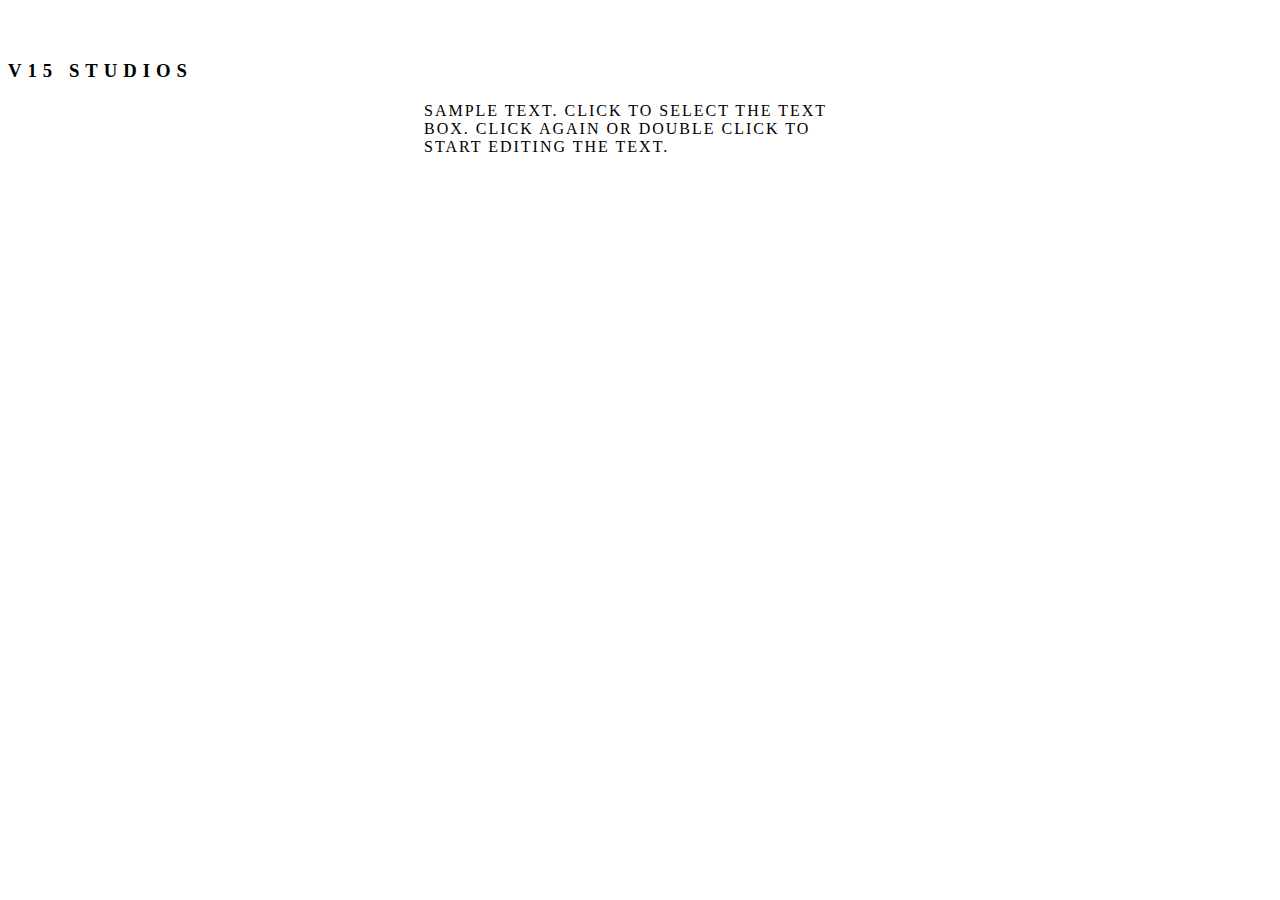
==== Home.html @ 9c9c560e "Initial commit" ====
<!DOCTYPE html>
<html style="font-size: 16px;"><head>
    <meta name="viewport" content="width=device-width, initial-scale=1.0">
    <meta charset="utf-8">
    <meta name="keywords" content=""><meta name="description" content=""><meta name="page_type" content="np-template-header-footer-from-plugin">
    <title></title>
    <link rel="stylesheet" href="/nicepage.css" media="screen">
    <script class="u-script" type="text/javascript" src="np://app.desktop.nicepage.com/jquery.js" defer=""></script>
    <script class="u-script" type="text/javascript" src="np://app.desktop.nicepage.com/nicepage.js" defer=""></script>
<meta name="generator" content="Nicepage 3.5.1, nicepage.com"></head>
<body class="u-body" data-style="blank" data-posts="" data-global-section-properties="{&quot;colorings&quot;:{&quot;light&quot;:[&quot;clean&quot;],&quot;colored&quot;:[&quot;clean&quot;],&quot;dark&quot;:[&quot;dark&quot;]}}" data-source="blank" data-page-sections-style="[]" data-page-coloring-types="{&quot;light&quot;:[&quot;clean&quot;],&quot;colored&quot;:[&quot;clean&quot;],&quot;dark&quot;:[&quot;dark&quot;]}" data-page-category="&quot;Basic&quot;"><section class="u-align-center u-clearfix u-image u-block-e11b-1" custom-posts-hash="[]" data-style="blank" data-section-properties="{&quot;margin&quot;:&quot;none&quot;,&quot;stretch&quot;:true}" id="carousel_191b" data-source="fix" data-id="e11b" data-image-width="1600" data-image-height="1067">
  <div class="u-clearfix u-sheet u-valign-middle u-block-e11b-2" data-state="{&quot;margin-top&quot;:{&quot;shouldApplyDefaultMargins&quot;:{&quot;XL&quot;:false,&quot;LG&quot;:false,&quot;MD&quot;:false,&quot;SM&quot;:false,&quot;XS&quot;:false},&quot;parentVerticalAlign&quot;:{&quot;XL&quot;:&quot;middle&quot;,&quot;LG&quot;:&quot;middle&quot;,&quot;MD&quot;:&quot;middle&quot;,&quot;SM&quot;:&quot;middle&quot;,&quot;XS&quot;:&quot;middle&quot;}},&quot;margin-bottom&quot;:{&quot;shouldApplyDefaultMargins&quot;:{&quot;XL&quot;:false,&quot;LG&quot;:false,&quot;MD&quot;:false,&quot;SM&quot;:false,&quot;XS&quot;:false},&quot;parentVerticalAlign&quot;:{&quot;XL&quot;:&quot;middle&quot;,&quot;LG&quot;:&quot;middle&quot;,&quot;MD&quot;:&quot;middle&quot;,&quot;SM&quot;:&quot;middle&quot;,&quot;XS&quot;:&quot;middle&quot;}}}"><h3 class="u-custom-font u-font-oswald u-text u-text-body-alt-color u-text-default u-block-e11b-3" data-state="{&quot;margin-top&quot;:{&quot;shouldApplyDefaultMargins&quot;:{&quot;XL&quot;:true,&quot;LG&quot;:true,&quot;MD&quot;:true,&quot;SM&quot;:true,&quot;XS&quot;:true},&quot;parentVerticalAlign&quot;:{&quot;XL&quot;:&quot;middle&quot;,&quot;LG&quot;:&quot;middle&quot;,&quot;MD&quot;:&quot;middle&quot;,&quot;SM&quot;:&quot;middle&quot;,&quot;XS&quot;:&quot;middle&quot;}},&quot;margin-bottom&quot;:{&quot;shouldApplyDefaultMargins&quot;:{&quot;XL&quot;:true,&quot;LG&quot;:true,&quot;MD&quot;:true,&quot;SM&quot;:true,&quot;XS&quot;:true},&quot;parentVerticalAlign&quot;:{&quot;XL&quot;:&quot;middle&quot;,&quot;LG&quot;:&quot;middle&quot;,&quot;MD&quot;:&quot;middle&quot;,&quot;SM&quot;:&quot;middle&quot;,&quot;XS&quot;:&quot;middle&quot;}}}">V15 Studios</h3><p class="u-custom-font u-heading-font u-text u-text-body-alt-color u-block-e11b-4" data-state="{&quot;margin-top&quot;:{&quot;shouldApplyDefaultMargins&quot;:{&quot;XL&quot;:true,&quot;LG&quot;:true,&quot;MD&quot;:true,&quot;SM&quot;:true,&quot;XS&quot;:true},&quot;parentVerticalAlign&quot;:{&quot;XL&quot;:&quot;middle&quot;,&quot;LG&quot;:&quot;middle&quot;,&quot;MD&quot;:&quot;middle&quot;,&quot;SM&quot;:&quot;middle&quot;,&quot;XS&quot;:&quot;middle&quot;}},&quot;margin-bottom&quot;:{&quot;shouldApplyDefaultMargins&quot;:{&quot;XL&quot;:true,&quot;LG&quot;:true,&quot;MD&quot;:true,&quot;SM&quot;:true,&quot;XS&quot;:true},&quot;parentVerticalAlign&quot;:{&quot;XL&quot;:&quot;middle&quot;,&quot;LG&quot;:&quot;middle&quot;,&quot;MD&quot;:&quot;middle&quot;,&quot;SM&quot;:&quot;middle&quot;,&quot;XS&quot;:&quot;middle&quot;}}}">Sample text. Click to select the text box. Click again or double click to start editing the text.</p></div>
<style data-mode="XL" data-visited="true">@media (min-width: 1200px) {
  .u-block-e11b-1 {
    background-image: url("np://user.desktop.nicepage.com/Site_80769023/images/pexelsphoto1089438.jpeg");
    background-position: 50% 50%;
  }
  .u-block-e11b-2 {
    min-height: 500px;
  }
  .u-block-e11b-3 {
    text-transform: uppercase;
    letter-spacing: 6px;
    margin-top: 60px;
    margin-left: auto;
    margin-right: auto;
    margin-bottom: 0;
  }
  .u-block-e11b-4 {
    text-transform: uppercase;
    letter-spacing: 2px;
    width: 432px;
    margin-top: 20px;
    margin-left: auto;
    margin-right: auto;
    margin-bottom: 60px;
  }
}</style><style data-mode="LG">@media (max-width: 1199px) and (min-width: 992px) {
  .u-block-e11b-1 {
    background-image: url("np://user.desktop.nicepage.com/Site_80769023/images/pexelsphoto1089438.jpeg");
    background-position: 50% 50%;
  }
  .u-block-e11b-2 {
    min-height: 412px;
  }
  .u-block-e11b-3 {
    text-transform: uppercase;
    letter-spacing: 6px;
    margin-top: 60px;
    margin-right: auto;
    margin-bottom: 0;
    margin-left: auto;
  }
  .u-block-e11b-4 {
    text-transform: uppercase;
    letter-spacing: 2px;
    width: 432px;
    margin-top: 20px;
    margin-left: auto;
    margin-right: auto;
    margin-bottom: 60px;
  }
}</style><style data-mode="MD">@media (max-width: 991px) and (min-width: 768px) {
  .u-block-e11b-1 {
    background-image: url("np://user.desktop.nicepage.com/Site_80769023/images/pexelsphoto1089438.jpeg");
    background-position: 50% 50%;
  }
  .u-block-e11b-2 {
    min-height: 316px;
  }
  .u-block-e11b-3 {
    text-transform: uppercase;
    letter-spacing: 6px;
    margin-top: 60px;
    margin-right: auto;
    margin-bottom: 0;
    margin-left: auto;
  }
  .u-block-e11b-4 {
    text-transform: uppercase;
    letter-spacing: 2px;
    width: 432px;
    margin-top: 20px;
    margin-left: auto;
    margin-right: auto;
    margin-bottom: 60px;
  }
}</style><style data-mode="SM">@media (max-width: 767px) and (min-width: 576px) {
  .u-block-e11b-1 {
    background-image: url("np://user.desktop.nicepage.com/Site_80769023/images/pexelsphoto1089438.jpeg");
    background-position: 50% 50%;
  }
  .u-block-e11b-2 {
    min-height: 237px;
  }
  .u-block-e11b-3 {
    text-transform: uppercase;
    letter-spacing: 6px;
    margin-top: 60px;
    margin-right: auto;
    margin-bottom: 0;
    margin-left: auto;
  }
  .u-block-e11b-4 {
    text-transform: uppercase;
    letter-spacing: 2px;
    width: 432px;
    margin-top: 20px;
    margin-left: auto;
    margin-right: auto;
    margin-bottom: 60px;
  }
}</style><style data-mode="XS">@media (max-width: 575px) {
  .u-block-e11b-1 {
    background-image: url("np://user.desktop.nicepage.com/Site_80769023/images/pexelsphoto1089438.jpeg");
    background-position: 50% 50%;
  }
  .u-block-e11b-2 {
    min-height: 149px;
  }
  .u-block-e11b-3 {
    text-transform: uppercase;
    letter-spacing: 6px;
    margin-top: 60px;
    margin-right: auto;
    margin-bottom: 0;
    margin-left: auto;
  }
  .u-block-e11b-4 {
    text-transform: uppercase;
    letter-spacing: 2px;
    width: 340px;
    margin-top: 20px;
    margin-left: auto;
    margin-right: auto;
    margin-bottom: 60px;
  }
}</style></section>
</body></html>
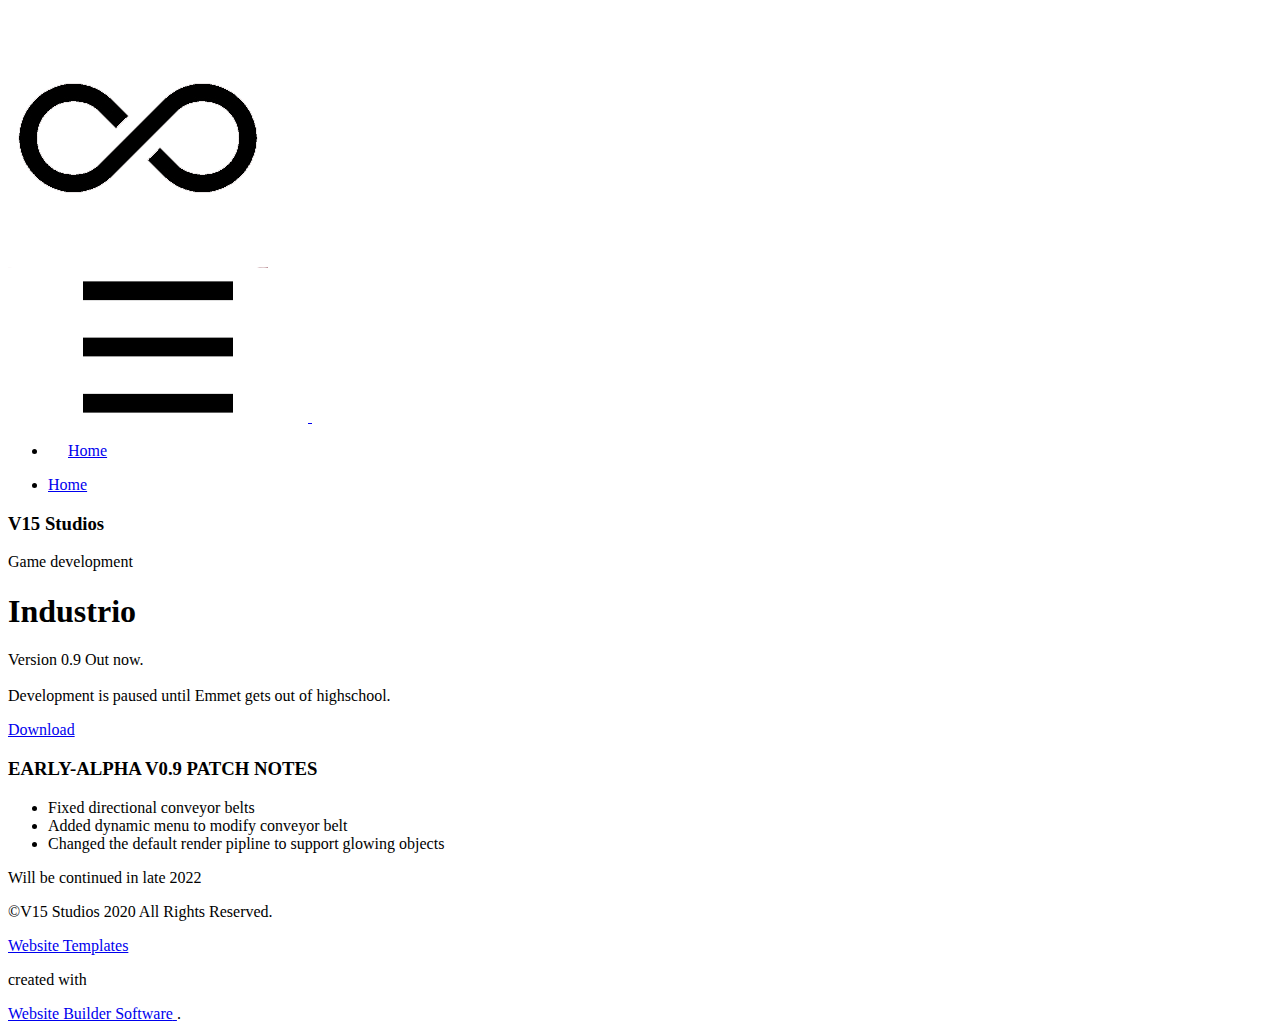
==== commit 6932905c: "Updated webpage" ====
--- a/Home.html
+++ b/Home.html
@@ -1,139 +1,130 @@
 <!DOCTYPE html>
-<html style="font-size: 16px;"><head>
+<html style="font-size: 16px;">
+  <head>
     <meta name="viewport" content="width=device-width, initial-scale=1.0">
     <meta charset="utf-8">
-    <meta name="keywords" content=""><meta name="description" content=""><meta name="page_type" content="np-template-header-footer-from-plugin">
-    <title></title>
-    <link rel="stylesheet" href="/nicepage.css" media="screen">
-    <script class="u-script" type="text/javascript" src="np://app.desktop.nicepage.com/jquery.js" defer=""></script>
-    <script class="u-script" type="text/javascript" src="np://app.desktop.nicepage.com/nicepage.js" defer=""></script>
-<meta name="generator" content="Nicepage 3.5.1, nicepage.com"></head>
-<body class="u-body" data-style="blank" data-posts="" data-global-section-properties="{&quot;colorings&quot;:{&quot;light&quot;:[&quot;clean&quot;],&quot;colored&quot;:[&quot;clean&quot;],&quot;dark&quot;:[&quot;dark&quot;]}}" data-source="blank" data-page-sections-style="[]" data-page-coloring-types="{&quot;light&quot;:[&quot;clean&quot;],&quot;colored&quot;:[&quot;clean&quot;],&quot;dark&quot;:[&quot;dark&quot;]}" data-page-category="&quot;Basic&quot;"><section class="u-align-center u-clearfix u-image u-block-e11b-1" custom-posts-hash="[]" data-style="blank" data-section-properties="{&quot;margin&quot;:&quot;none&quot;,&quot;stretch&quot;:true}" id="carousel_191b" data-source="fix" data-id="e11b" data-image-width="1600" data-image-height="1067">
-  <div class="u-clearfix u-sheet u-valign-middle u-block-e11b-2" data-state="{&quot;margin-top&quot;:{&quot;shouldApplyDefaultMargins&quot;:{&quot;XL&quot;:false,&quot;LG&quot;:false,&quot;MD&quot;:false,&quot;SM&quot;:false,&quot;XS&quot;:false},&quot;parentVerticalAlign&quot;:{&quot;XL&quot;:&quot;middle&quot;,&quot;LG&quot;:&quot;middle&quot;,&quot;MD&quot;:&quot;middle&quot;,&quot;SM&quot;:&quot;middle&quot;,&quot;XS&quot;:&quot;middle&quot;}},&quot;margin-bottom&quot;:{&quot;shouldApplyDefaultMargins&quot;:{&quot;XL&quot;:false,&quot;LG&quot;:false,&quot;MD&quot;:false,&quot;SM&quot;:false,&quot;XS&quot;:false},&quot;parentVerticalAlign&quot;:{&quot;XL&quot;:&quot;middle&quot;,&quot;LG&quot;:&quot;middle&quot;,&quot;MD&quot;:&quot;middle&quot;,&quot;SM&quot;:&quot;middle&quot;,&quot;XS&quot;:&quot;middle&quot;}}}"><h3 class="u-custom-font u-font-oswald u-text u-text-body-alt-color u-text-default u-block-e11b-3" data-state="{&quot;margin-top&quot;:{&quot;shouldApplyDefaultMargins&quot;:{&quot;XL&quot;:true,&quot;LG&quot;:true,&quot;MD&quot;:true,&quot;SM&quot;:true,&quot;XS&quot;:true},&quot;parentVerticalAlign&quot;:{&quot;XL&quot;:&quot;middle&quot;,&quot;LG&quot;:&quot;middle&quot;,&quot;MD&quot;:&quot;middle&quot;,&quot;SM&quot;:&quot;middle&quot;,&quot;XS&quot;:&quot;middle&quot;}},&quot;margin-bottom&quot;:{&quot;shouldApplyDefaultMargins&quot;:{&quot;XL&quot;:true,&quot;LG&quot;:true,&quot;MD&quot;:true,&quot;SM&quot;:true,&quot;XS&quot;:true},&quot;parentVerticalAlign&quot;:{&quot;XL&quot;:&quot;middle&quot;,&quot;LG&quot;:&quot;middle&quot;,&quot;MD&quot;:&quot;middle&quot;,&quot;SM&quot;:&quot;middle&quot;,&quot;XS&quot;:&quot;middle&quot;}}}">V15 Studios</h3><p class="u-custom-font u-heading-font u-text u-text-body-alt-color u-block-e11b-4" data-state="{&quot;margin-top&quot;:{&quot;shouldApplyDefaultMargins&quot;:{&quot;XL&quot;:true,&quot;LG&quot;:true,&quot;MD&quot;:true,&quot;SM&quot;:true,&quot;XS&quot;:true},&quot;parentVerticalAlign&quot;:{&quot;XL&quot;:&quot;middle&quot;,&quot;LG&quot;:&quot;middle&quot;,&quot;MD&quot;:&quot;middle&quot;,&quot;SM&quot;:&quot;middle&quot;,&quot;XS&quot;:&quot;middle&quot;}},&quot;margin-bottom&quot;:{&quot;shouldApplyDefaultMargins&quot;:{&quot;XL&quot;:true,&quot;LG&quot;:true,&quot;MD&quot;:true,&quot;SM&quot;:true,&quot;XS&quot;:true},&quot;parentVerticalAlign&quot;:{&quot;XL&quot;:&quot;middle&quot;,&quot;LG&quot;:&quot;middle&quot;,&quot;MD&quot;:&quot;middle&quot;,&quot;SM&quot;:&quot;middle&quot;,&quot;XS&quot;:&quot;middle&quot;}}}">Sample text. Click to select the text box. Click again or double click to start editing the text.</p></div>
-<style data-mode="XL" data-visited="true">@media (min-width: 1200px) {
-  .u-block-e11b-1 {
-    background-image: url("np://user.desktop.nicepage.com/Site_80769023/images/pexelsphoto1089438.jpeg");
-    background-position: 50% 50%;
-  }
-  .u-block-e11b-2 {
-    min-height: 500px;
-  }
-  .u-block-e11b-3 {
-    text-transform: uppercase;
-    letter-spacing: 6px;
-    margin-top: 60px;
-    margin-left: auto;
-    margin-right: auto;
-    margin-bottom: 0;
-  }
-  .u-block-e11b-4 {
-    text-transform: uppercase;
-    letter-spacing: 2px;
-    width: 432px;
-    margin-top: 20px;
-    margin-left: auto;
-    margin-right: auto;
-    margin-bottom: 60px;
-  }
-}</style><style data-mode="LG">@media (max-width: 1199px) and (min-width: 992px) {
-  .u-block-e11b-1 {
-    background-image: url("np://user.desktop.nicepage.com/Site_80769023/images/pexelsphoto1089438.jpeg");
-    background-position: 50% 50%;
-  }
-  .u-block-e11b-2 {
-    min-height: 412px;
-  }
-  .u-block-e11b-3 {
-    text-transform: uppercase;
-    letter-spacing: 6px;
-    margin-top: 60px;
-    margin-right: auto;
-    margin-bottom: 0;
-    margin-left: auto;
-  }
-  .u-block-e11b-4 {
-    text-transform: uppercase;
-    letter-spacing: 2px;
-    width: 432px;
-    margin-top: 20px;
-    margin-left: auto;
-    margin-right: auto;
-    margin-bottom: 60px;
-  }
-}</style><style data-mode="MD">@media (max-width: 991px) and (min-width: 768px) {
-  .u-block-e11b-1 {
-    background-image: url("np://user.desktop.nicepage.com/Site_80769023/images/pexelsphoto1089438.jpeg");
-    background-position: 50% 50%;
-  }
-  .u-block-e11b-2 {
-    min-height: 316px;
-  }
-  .u-block-e11b-3 {
-    text-transform: uppercase;
-    letter-spacing: 6px;
-    margin-top: 60px;
-    margin-right: auto;
-    margin-bottom: 0;
-    margin-left: auto;
-  }
-  .u-block-e11b-4 {
-    text-transform: uppercase;
-    letter-spacing: 2px;
-    width: 432px;
-    margin-top: 20px;
-    margin-left: auto;
-    margin-right: auto;
-    margin-bottom: 60px;
-  }
-}</style><style data-mode="SM">@media (max-width: 767px) and (min-width: 576px) {
-  .u-block-e11b-1 {
-    background-image: url("np://user.desktop.nicepage.com/Site_80769023/images/pexelsphoto1089438.jpeg");
-    background-position: 50% 50%;
-  }
-  .u-block-e11b-2 {
-    min-height: 237px;
-  }
-  .u-block-e11b-3 {
-    text-transform: uppercase;
-    letter-spacing: 6px;
-    margin-top: 60px;
-    margin-right: auto;
-    margin-bottom: 0;
-    margin-left: auto;
-  }
-  .u-block-e11b-4 {
-    text-transform: uppercase;
-    letter-spacing: 2px;
-    width: 432px;
-    margin-top: 20px;
-    margin-left: auto;
-    margin-right: auto;
-    margin-bottom: 60px;
-  }
-}</style><style data-mode="XS">@media (max-width: 575px) {
-  .u-block-e11b-1 {
-    background-image: url("np://user.desktop.nicepage.com/Site_80769023/images/pexelsphoto1089438.jpeg");
-    background-position: 50% 50%;
-  }
-  .u-block-e11b-2 {
-    min-height: 149px;
-  }
-  .u-block-e11b-3 {
-    text-transform: uppercase;
-    letter-spacing: 6px;
-    margin-top: 60px;
-    margin-right: auto;
-    margin-bottom: 0;
-    margin-left: auto;
-  }
-  .u-block-e11b-4 {
-    text-transform: uppercase;
-    letter-spacing: 2px;
-    width: 340px;
-    margin-top: 20px;
-    margin-left: auto;
-    margin-right: auto;
-    margin-bottom: 60px;
-  }
-}</style></section>
-</body></html>+    <meta name="keywords" content="Industrio">
+    <meta name="description" content="">
+    <meta name="page_type" content="np-template-header-footer-from-plugin">
+    <title>Home</title>
+    <link rel="stylesheet" href="nicepage.css" media="screen">
+<link rel="stylesheet" href="Home.css" media="screen">
+    <script class="u-script" type="text/javascript" src="jquery.js" defer=""></script>
+    <script class="u-script" type="text/javascript" src="nicepage.js" defer=""></script>
+    <meta name="generator" content="Nicepage 3.5.1, nicepage.com">
+    <link id="u-theme-google-font" rel="stylesheet" href="https://fonts.googleapis.com/css?family=Roboto:100,100i,300,300i,400,400i,500,500i,700,700i,900,900i|Open+Sans:300,300i,400,400i,600,600i,700,700i,800,800i">
+    <link id="u-page-google-font" rel="stylesheet" href="https://fonts.googleapis.com/css?family=Oswald:200,300,400,500,600,700">
+    
+    
+    
+    <script type="application/ld+json">{
+		"@context": "http://schema.org",
+		"@type": "Organization",
+		"name": "",
+		"url": "index.html",
+		"logo": "images/kisspng-infinity-symbol-computer-icons-lucky-symbols-5ac04f20ef74e4.50557138152255260898081.png"
+}</script>
+    <meta property="og:title" content="Home">
+    <meta property="og:type" content="website">
+    <meta name="theme-color" content="#478ac9">
+    <link rel="canonical" href="index.html">
+    <meta property="og:url" content="index.html">
+  </head>
+  <body class="u-body"><header class="u-clearfix u-header u-header" id="sec-cf6f"><div class="u-clearfix u-sheet u-valign-middle u-sheet-1">
+        <a href="https://nicepage.com" class="u-image u-logo u-image-1" data-image-width="260" data-image-height="260">
+          <img src="images/kisspng-infinity-symbol-computer-icons-lucky-symbols-5ac04f20ef74e4.50557138152255260898081.png" class="u-logo-image u-logo-image-1" data-image-width="64">
+        </a>
+        <nav class="u-menu u-menu-dropdown u-offcanvas u-menu-1">
+          <div class="menu-collapse" style="font-size: 1rem; letter-spacing: 0px;">
+            <a class="u-button-style u-custom-left-right-menu-spacing u-custom-padding-bottom u-custom-top-bottom-menu-spacing u-nav-link u-text-active-palette-1-base u-text-hover-palette-2-base" href="#">
+              <svg><use xmlns:xlink="http://www.w3.org/1999/xlink" xlink:href="#menu-hamburger"></use></svg>
+              <svg version="1.1" xmlns="http://www.w3.org/2000/svg" xmlns:xlink="http://www.w3.org/1999/xlink"><defs><symbol id="menu-hamburger" viewBox="0 0 16 16" style="width: 16px; height: 16px;"><rect y="1" width="16" height="2"></rect><rect y="7" width="16" height="2"></rect><rect y="13" width="16" height="2"></rect>
+</symbol>
+</defs></svg>
+            </a>
+          </div>
+          <div class="u-nav-container">
+            <ul class="u-nav u-unstyled u-nav-1"><li class="u-nav-item"><a class="u-button-style u-nav-link u-text-active-palette-1-base u-text-hover-palette-2-base" href="#" style="padding: 10px 20px;">Home</a>
+</li></ul>
+          </div>
+          <div class="u-nav-container-collapse">
+            <div class="u-black u-container-style u-inner-container-layout u-opacity u-opacity-95 u-sidenav">
+              <div class="u-sidenav-overflow">
+                <div class="u-menu-close"></div>
+                <ul class="u-align-center u-nav u-popupmenu-items u-unstyled u-nav-2"><li class="u-nav-item"><a class="u-button-style u-nav-link" href="#">Home</a>
+</li></ul>
+              </div>
+            </div>
+            <div class="u-black u-menu-overlay u-opacity u-opacity-70"></div>
+          </div>
+        </nav>
+      </div></header>
+    <section class="u-align-center u-clearfix u-image u-section-1" id="carousel_191b" data-image-width="1600" data-image-height="1067">
+      <div class="u-clearfix u-sheet u-valign-middle u-sheet-1">
+        <h3 class="u-custom-font u-font-oswald u-text u-text-body-alt-color u-text-default u-text-1">V15 Studios</h3>
+        <p class="u-custom-font u-heading-font u-text u-text-body-alt-color u-text-2">Game development</p>
+      </div>
+    </section>
+    <section class="u-black u-clearfix u-section-2" id="carousel_a4e6">
+      <div class="u-clearfix u-sheet u-sheet-1">
+        <div class="u-custom-color-1 u-expanded-width-sm u-expanded-width-xs u-shape u-shape-rectangle u-shape-1"></div>
+        <div class="u-clearfix u-layout-wrap u-layout-wrap-1">
+          <div class="u-gutter-0 u-layout">
+            <div class="u-layout-col">
+              <div class="u-size-30 u-size-60-md">
+                <div class="u-layout-row">
+                  <div class="u-align-left u-container-style u-custom-color-1 u-layout-cell u-left-cell u-size-26 u-layout-cell-1">
+                    <div class="u-container-layout u-container-layout-1">
+                      <h1 class="u-custom-font u-font-oswald u-text u-text-1">Industrio</h1>
+                      <p class="u-large-text u-text u-text-variant u-text-2">Version 0.9 Out now.<br>
+                        <br>Development is paused until Emmet gets out of highschool.
+                      </p>
+                      <a href="https://drive.google.com/uc?export=download&amp;id=1-0B6oS8dvE2Zx6dJp6wc-dJf1F6FexZs" class="u-btn u-button-style u-text-body-color u-white u-btn-1">Download</a>
+                    </div>
+                  </div>
+                  <div class="u-container-style u-image u-layout-cell u-right-cell u-size-34 u-image-1">
+                    <div class="u-container-layout u-container-layout-2"></div>
+                  </div>
+                </div>
+              </div>
+              <div class="u-size-30 u-size-60-md">
+                <div class="u-layout-row">
+                  <div class="u-container-style u-layout-cell u-left-cell u-size-40 u-layout-cell-3">
+                    <div class="u-container-layout u-valign-top-lg u-valign-top-md u-valign-top-xl u-container-layout-3">
+                      <h3 class="u-custom-font u-text u-text-font u-text-palette-4-base u-text-3">EARLY-ALPHA V0.9 PATCH NOTES</h3>
+                      <ul class="u-text u-text-4">
+                        <li>Fixed directional conveyor belts</li>
+                        <li>Added dynamic menu to modify conveyor belt</li>
+                        <li>Changed the default render pipline to support glowing objects</li>
+                      </ul>
+                      <p class="u-text u-text-grey-50 u-text-5">Will be continued in late 2022</p>
+                    </div>
+                  </div>
+                  <div class="u-container-style u-layout-cell u-right-cell u-size-20 u-layout-cell-4">
+                    <div class="u-container-layout u-container-layout-4"></div>
+                  </div>
+                </div>
+              </div>
+            </div>
+          </div>
+        </div>
+      </div>
+    </section>
+    
+    
+    <footer class="u-align-center u-clearfix u-footer u-grey-80 u-footer" id="sec-aa2d"><div class="u-clearfix u-sheet u-sheet-1">
+        <p class="u-small-text u-text u-text-variant u-text-1">©V15 Studios 2020 All Rights Reserved.</p>
+      </div></footer>
+    <section class="u-backlink u-clearfix u-grey-80">
+      <a class="u-link" href="https://nicepage.com/website-templates" target="_blank">
+        <span>Website Templates</span>
+      </a>
+      <p class="u-text">
+        <span>created with</span>
+      </p>
+      <a class="u-link" href="https://nicepage.com/" target="_blank">
+        <span>Website Builder Software</span>
+      </a>. 
+    </section>
+  </body>
+</html>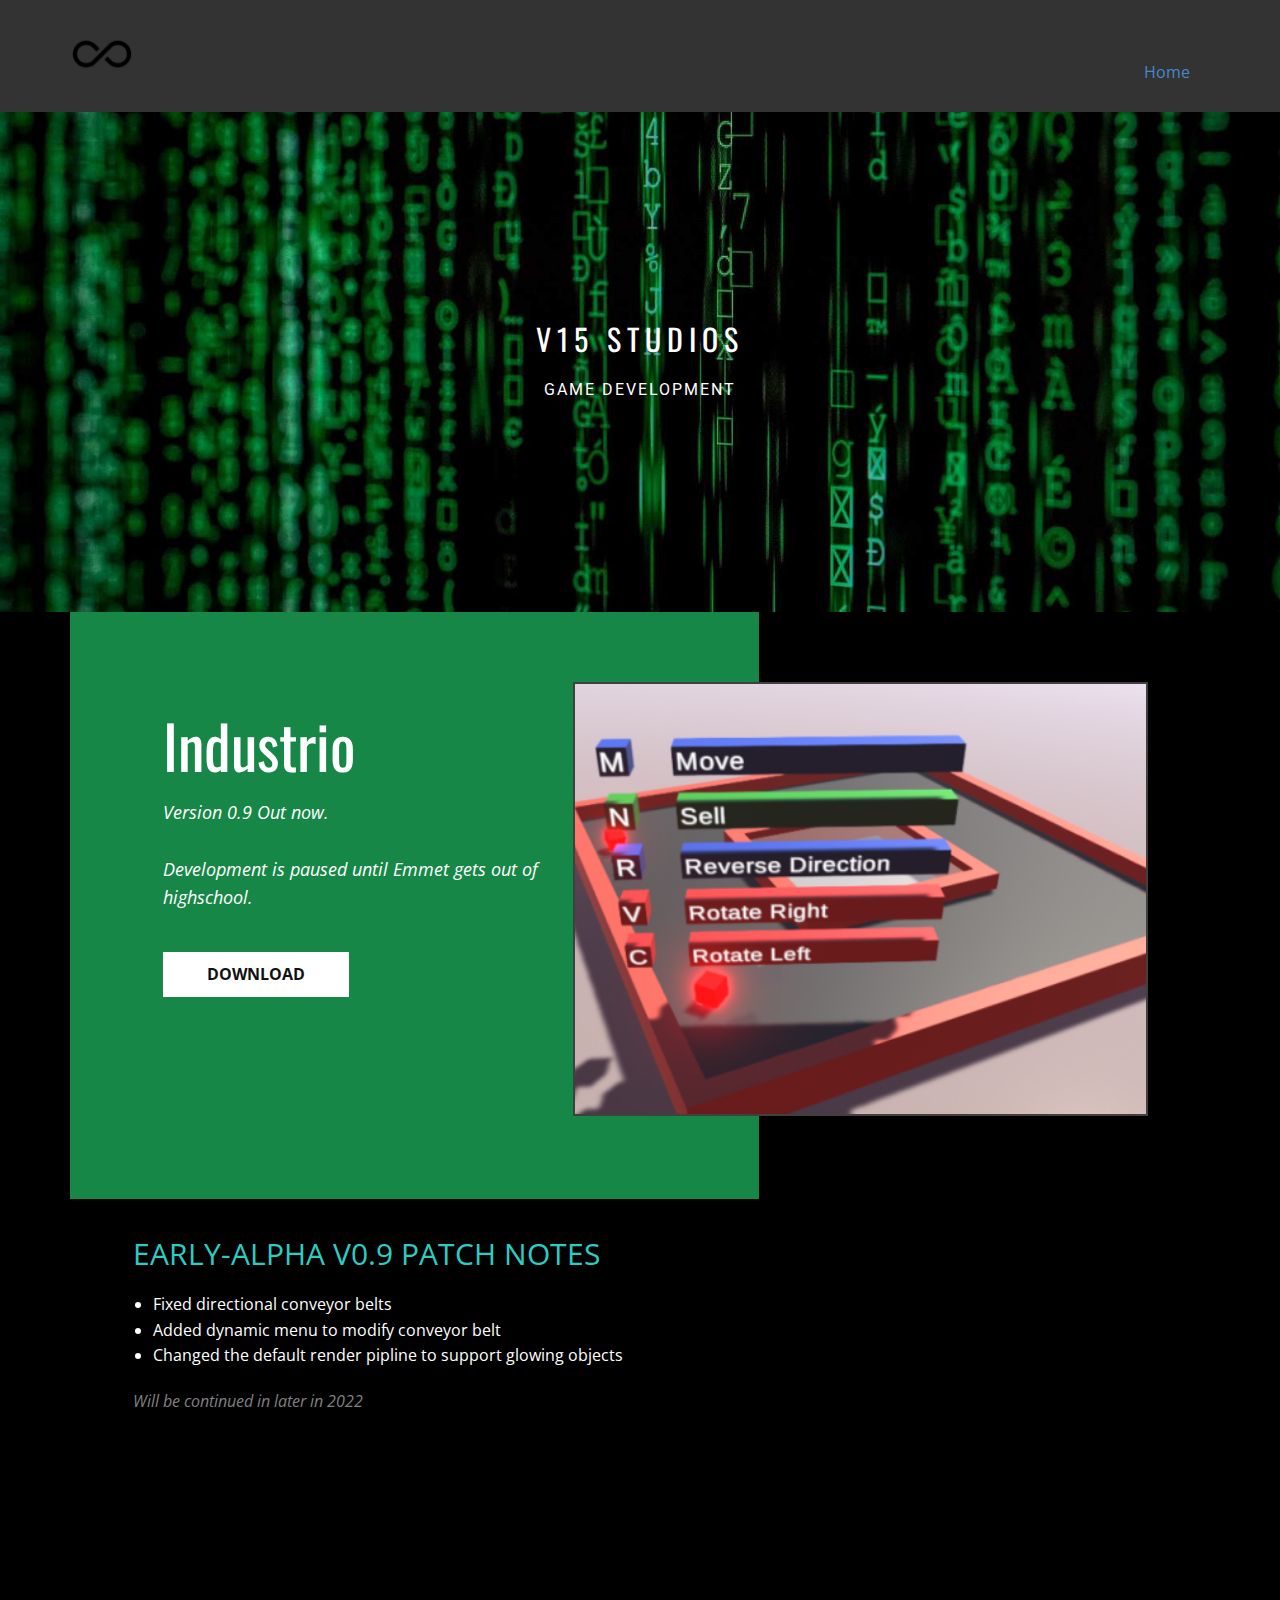
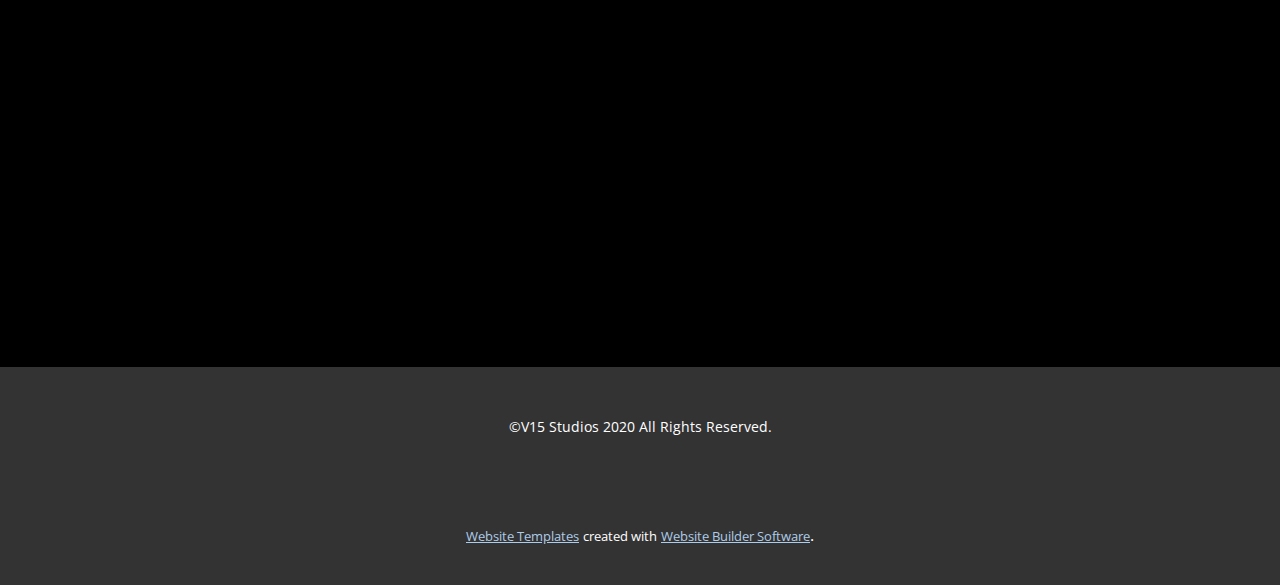
==== commit 494e9cdc: "Added discord widget" ====
--- a/Home.html
+++ b/Home.html
@@ -66,7 +66,7 @@
       </div>
     </section>
     <section class="u-black u-clearfix u-section-2" id="carousel_a4e6">
-      <div class="u-clearfix u-sheet u-sheet-1">
+      <div class="u-clearfix u-sheet u-valign-middle u-sheet-1">
         <div class="u-custom-color-1 u-expanded-width-sm u-expanded-width-xs u-shape u-shape-rectangle u-shape-1"></div>
         <div class="u-clearfix u-layout-wrap u-layout-wrap-1">
           <div class="u-gutter-0 u-layout">
@@ -82,14 +82,14 @@
                       <a href="https://drive.google.com/uc?export=download&amp;id=1-0B6oS8dvE2Zx6dJp6wc-dJf1F6FexZs" class="u-btn u-button-style u-text-body-color u-white u-btn-1">Download</a>
                     </div>
                   </div>
-                  <div class="u-container-style u-image u-layout-cell u-right-cell u-size-34 u-image-1">
-                    <div class="u-container-layout u-container-layout-2"></div>
+                  <div class="u-container-style u-hidden-xs u-image u-layout-cell u-right-cell u-size-34 u-image-1">
+                    <div class="u-border-2 u-border-grey-75 u-container-layout u-container-layout-2"></div>
                   </div>
                 </div>
               </div>
               <div class="u-size-30 u-size-60-md">
                 <div class="u-layout-row">
-                  <div class="u-container-style u-layout-cell u-left-cell u-size-40 u-layout-cell-3">
+                  <div class="u-container-style u-layout-cell u-left-cell u-size-33 u-layout-cell-3">
                     <div class="u-container-layout u-valign-top-lg u-valign-top-md u-valign-top-xl u-container-layout-3">
                       <h3 class="u-custom-font u-text u-text-font u-text-palette-4-base u-text-3">EARLY-ALPHA V0.9 PATCH NOTES</h3>
                       <ul class="u-text u-text-4">
@@ -97,11 +97,15 @@
                         <li>Added dynamic menu to modify conveyor belt</li>
                         <li>Changed the default render pipline to support glowing objects</li>
                       </ul>
-                      <p class="u-text u-text-grey-50 u-text-5">Will be continued in late 2022</p>
+                      <p class="u-text u-text-grey-50 u-text-5">Will be continued in later in 2022</p>
                     </div>
                   </div>
-                  <div class="u-container-style u-layout-cell u-right-cell u-size-20 u-layout-cell-4">
-                    <div class="u-container-layout u-container-layout-4"></div>
+                  <div class="u-container-style u-layout-cell u-right-cell u-size-27 u-layout-cell-4">
+                    <div class="u-container-layout u-valign-middle u-container-layout-4">
+                      <div class="u-align-center u-clearfix u-custom-html u-custom-html-1">
+                        <iframe src="https://discord.com/widget?id=709764358527254568&amp;theme=dark" width="350" height="500" allowtransparency="true" frameborder="0" sandbox="allow-popups allow-popups-to-escape-sandbox allow-same-origin allow-scripts"></iframe>
+                      </div>
+                    </div>
                   </div>
                 </div>
               </div>
